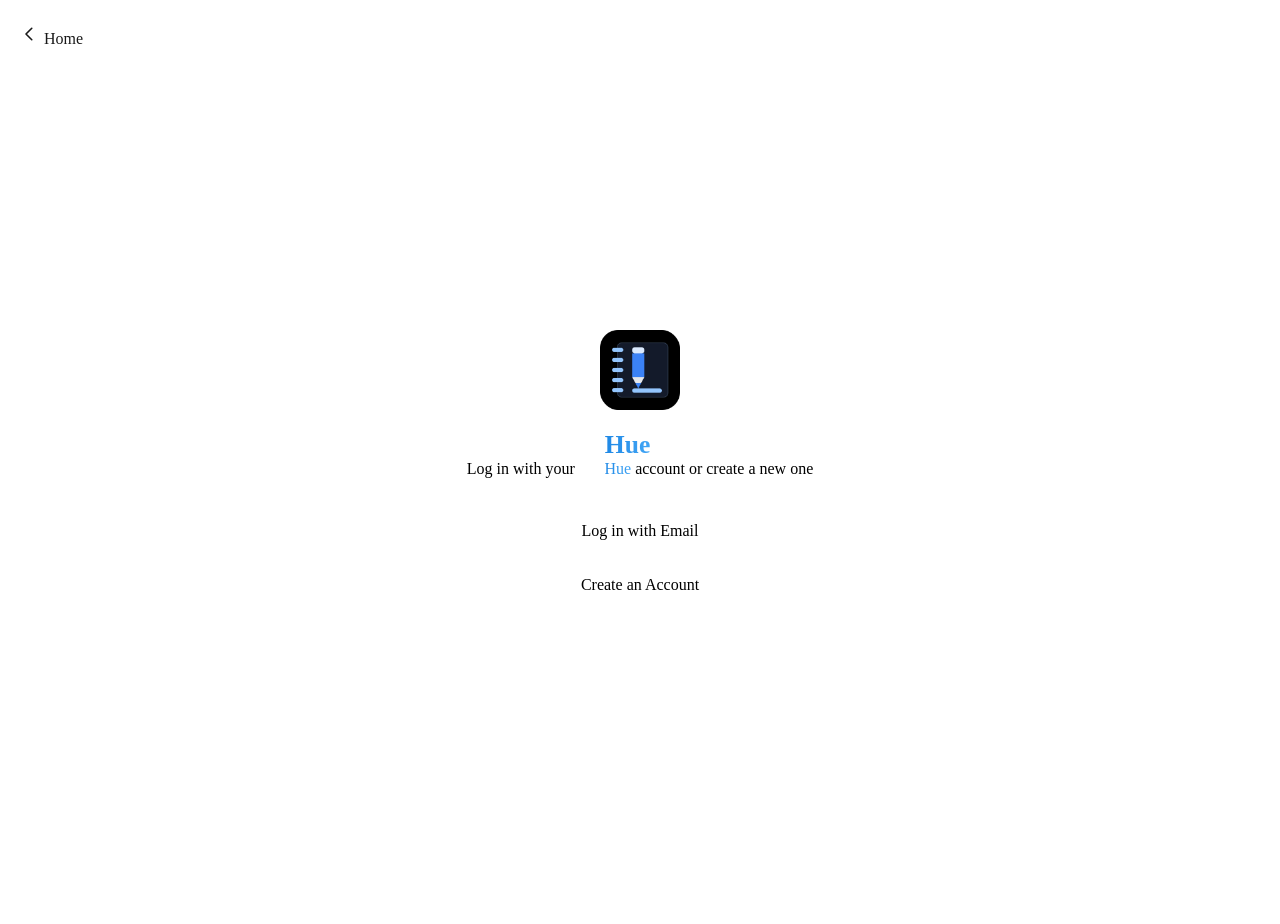
==== auth/index.html @ 6f5fc27a "first commit" ====
﻿<!doctype html>
<html lang="en">
  <head>
    <meta charset="UTF-8" />
    <meta name="viewport" content="width=device-width, initial-scale=1.0" />
    <title>Auth | LogHue</title>

    <!--CSS LINKS-->

    <!--SCYBUD UI-->
    <link rel="stylesheet" href="https://ui.scybud.com/css/variables.css" />
    <link rel="stylesheet" href="https://ui.scybud.com/css/typography.css" />
    <link rel="stylesheet" href="https://ui.scybud.com/css/animations.css" />

    <!--APP SPECIFIC CSS-->
    <link rel="stylesheet" href="../../css/base.css" />
    <link rel="stylesheet" href="https://app.loghue.com/css/component.css" />
    <link rel="stylesheet" href="https://app.loghue.com/css/utilities.css" />
    <link rel="stylesheet" href="https://app.loghue.com/css/pages.css" />
    <link rel="stylesheet" href="https://app.loghue.com/css/components/forms.css" />

    <!--FAVICONS-->
    <link
      rel="apple-touch-icon"
      sizes="180x180"
      href="../../assets/favicons/apple-touch-icon.png"
    />
    <link
      rel="icon"
      type="image/png"
      sizes="32x32"
      href="../../assets/favicons/favicon-32x32.png"
    />
    <link
      rel="icon"
      type="image/png"
      sizes="16x16"
      href="../../assets/favicons/favicon-16x16.png"
    />

    <style>
      main.main {
        display: flex;
        justify-content: center;
        align-items: center;
      }

      .authGateway {
        max-width: 460px;
        width: 100%;
        margin: 0 auto;
        padding: var(--space-md);
        text-align: center;
      }

      .authGateway .logo {
        width: 80px;
        border-radius: var(--radius-md);
        corner-shape: squircle;
        margin-bottom: 1rem;
      }

      .authGateway h1 {
        font-size: 1.6rem;
      }
      p {
        margin-bottom: 2rem;
      }
      .oauthContainer {
        display: flex;
        gap: var(--space-md);
      }
      .oauthBtn {
        color: var(--text-primary);
        width: 100%;
        padding: 0.75rem;
        border-radius: var(--radius-sm);
        border: 1px solid var(--border-primary);
        background: var(--surface-primary);
        margin-bottom: 0.75rem;
        display: flex;
        justify-content: center;
        align-items: center;
        gap: 0.5rem;
        cursor: pointer;
        transition: background 0.2s;
      }
      .oauthBtn:hover {
        background: var(--surface-secondary);
      }

      .oauthBtn .icon {
        display: inline-flex;
        align-items: center;
        justify-content: center;
      }

      .oauthBtn svg {
        width: 18px;
        height: 18px;
      }

      .primaryBtn {
        background: var(--active);
        margin-bottom: 0.75rem;
      }
      .secondaryBtn {
        background: var(--surface-secondary);
      }
      .primaryBtn,
      .secondaryBtn {
        width: 100%;
        display: block;
        padding: 0.75rem;
        color: var(--color-primary);
        border-radius: var(--radius-sm);
        cursor: pointer;
        transition: all 0.5 ease;
      }
      .primaryBtn:hover,
      .secondaryBtn:hover {
        text-decoration: none;
      }

      button {
        width: 100%;
        display: block;
        margin-top: 12px;
      }
      .divider {
        display: flex;
        align-items: center;
        margin: 1.5rem 0;
      }

      .divider span {
        padding: 0 0.5rem;
        color: var(--text-secondary);
      }

      .divider::before,
      .divider::after {
        content: "";
        flex: 1;
        height: 1px;
        background: var(--border-light);
      }
      .emailLogin:hover {
        background: var(--surface-secondary);
        border-color: var(--primary);
        color: var(--text-primary);
      }
      .form {
        margin: 50px var(--space-sm) 0;
        display: none;
        width: 100%;
        max-width: 600px;
      }
      .display {
        gap: 10px;
        display: flex;
      }
      .backBtn.show {
        display: block;
      }
      .backBtn {
        display: flex;
        align-items: center;
        justify-content: center;
        position: sticky;
        top: 30px;
        left: 20px;
        padding: 0 auto;
        display: none;
        width: fit-content;
        background: none;
        color: var(--link);
      }
      .backLink {
        position: sticky;
        top: 30px;
        left: 20px;
        padding: 0 auto;
        width: fit-content;
        background: none;
        color: var(--link);
        opacity: 0.9;
      }
    </style>
  </head>
  <body>
    <div id="modalContainer"></div>
    <!--ACTION MESSAGES-->
    <div id="actionsMessage"></div>
    <!--INFO DISPLAY-->
    <div id="infoDisplay"></div>

    <button type="button" class="btn backBtn btn-sm">
      <!-- Back Icon -->
      <svg
        width="20"
        height="20"
        viewBox="0 0 20 20"
        fill="none"
        xmlns="http://www.w3.org/2000/svg"
      >
        <path
          d="M11.75 4.25L6 10L11.75 15.75"
          stroke="currentColor"
          stroke-width="1.6"
          stroke-linecap="round"
          stroke-linejoin="round"
        />
      </svg>
      <span>Back</span>
    </button>

    <a href="/" class="backLink">
      <!-- Back Icon -->
      <svg
        width="20"
        height="20"
        viewBox="0 0 20 20"
        fill="none"
        xmlns="http://www.w3.org/2000/svg"
      >
        <path
          d="M11.75 4.25L6 10L11.75 15.75"
          stroke="currentColor"
          stroke-width="1.6"
          stroke-linecap="round"
          stroke-linejoin="round"
        />
      </svg>
      <span>Home</span></a
    >
    <main class="main">
      <!-- AUTH GATEWAY -->
      <div class="authGateway">
        <img
          src="/assets/images/loghue-notes-logo.png"
          class="logo"
          alt="LogHue Notes Logo"
        />

        <h1>
           <span class="logo">Log<span>Hue</span> Notes</span>
        </h1>
        <p class="text-muted">
          Log in with your <span style="font-size: inherit; font-weight: inherit;" class="logo">Log<span>Hue</span></span> account or create a new one
        </p>

        <a href="#login" class="primaryBtn emailLogin" id="emailLogin"
          >Log in with Email</a
        >
        <a
          href="#signup"
          class="secondaryBtn oauthBtn emailSignup"
          id="emailSignup"
          >Create an Account</a
        >
        <div style="display: none;" class="divider"><span>or</span></div>
        <div style="display: none;" class="oauthContainer">
          <!-- GOOGLE -->
          <button class="oauthBtn google" id="googleAuth">
            <span class="icon">
              <svg width="18" height="18" viewBox="0 0 48 48">
                <path
                  fill="#EA4335"
                  d="M24 9.5c3.54 0 6.71 1.23 9.21 3.64l6.85-6.85C35.9 2.38 30.47 0 24 0 14.62 0 6.51 5.38 2.56 13.22l7.98 6.19C12.43 13.02 17.74 9.5 24 9.5z"
                />
                <path
                  fill="#4285F4"
                  d="M46.5 24.5c0-1.57-.14-3.08-.41-4.5H24v9h12.85c-.56 2.85-2.2 5.26-4.7 6.88l7.27 5.64C43.79 37.52 46.5 31.47 46.5 24.5z"
                />
                <path
                  fill="#FBBC05"
                  d="M10.54 28.41c-.48-1.43-.75-2.95-.75-4.5s.27-3.07.75-4.5l-7.98-6.19C.92 16.07 0 19.94 0 24c0 4.06.92 7.93 2.56 11.28l7.98-6.19z"
                />
                <path
                  fill="#34A853"
                  d="M24 48c6.47 0 11.9-2.38 15.92-6.5l-7.27-5.64c-2.01 1.35-4.58 2.14-8.65 2.14-6.26 0-11.57-3.52-13.46-8.91l-7.98 6.19C6.51 42.62 14.62 48 24 48z"
                />
              </svg>
            </span>
          </button>

          <!-- MICROSOFT -->
          <button class="oauthBtn microsoft" id="microsoftAuth">
            <span class="icon">
              <svg width="18" height="18" viewBox="0 0 23 23">
                <rect width="10" height="10" fill="#F35325" />
                <rect x="12" width="10" height="10" fill="#81BC06" />
                <rect y="12" width="10" height="10" fill="#05A6F0" />
                <rect x="12" y="12" width="10" height="10" fill="#FFBA08" />
              </svg>
            </span>
          </button>

          <!-- GITHUB -->
          <button class="oauthBtn github" id="githubAuth">
            <span class="icon">
              <svg
                width="18"
                height="18"
                viewBox="0 0 24 24"
                fill="currentColor"
              >
                <path
                  d="M12 0.5C5.65 0.5 0.5 5.65 0.5 12c0 5.1 3.29 9.42 7.86 10.96.58.1.79-.25.79-.56v-2.1c-3.2.7-3.87-1.54-3.87-1.54-.53-1.34-1.3-1.7-1.3-1.7-1.06-.72.08-.71.08-.71 1.17.08 1.78 1.2 1.78 1.2 1.04 1.78 2.73 1.27 3.4.97.1-.76.41-1.27.75-1.56-2.55-.29-5.23-1.28-5.23-5.7 0-1.26.45-2.3 1.2-3.11-.12-.3-.52-1.52.11-3.17 0 0 .97-.31 3.18 1.19a11.1 11.1 0 0 1 5.8 0c2.2-1.5 3.17-1.19 3.17-1.19.63 1.65.23 2.87.11 3.17.75.81 1.2 1.85 1.2 3.11 0 4.43-2.69 5.41-5.25 5.69.42.36.8 1.08.8 2.18v3.23c0 .31.21.67.8.56A10.99 10.99 0 0 0 23.5 12C23.5 5.65 18.35.5 12 .5z"
                />
              </svg>
            </span>
          </button>
        </div>
      </div>

      <!--LOGIN FORM-->
      <form class="form" id="loginForm">
        <h2>Login with <span class="logo">Log<span>Hue</span></h2>
        <label for="userLoginEmailInput">Email</label>
        <input
          type="email"
          name="userLoginEmailInput"
          id="userLoginEmailInput"
          class="inputField"
          placeholder="e.g. example@gmail.com"
        />
        <label for="userLoginPasswordInput">Password</label>
        <input
          type="password"
          name="userLoginPasswordInput"
          id="userLoginPasswordInput"
          class="inputField"
          placeholder="Your account password"
        />
        <button class="btn" id="loginBtn" type="submit">Login</button>
        <a href="auth/passwordReset">Forgot password?</a>
      </form>

      <!--SIGNUP FORM-->
      <form class="form" id="signupForm">
        <h2>Signup to <span class="logo">Log<span>Hue</span></h2>
        <label for="userSignupNameInput">Username</label>
        <input
          type="text"
          name="userSignupNameInput"
          id="userSignupNameInput"
          class="inputField"
          placeholder="e.g. Abdulroqib Oladipo"
        />
        <label for="userSignupEmailInput">Email</label>
        <input
          type="email"
          name="userSignupEmailInput"
          id="userSignupEmailInput"
          class="inputField"
          placeholder="e.g. example@gmail.com"
        />
        <label for="userSignupPasswordInput">Password</label>
        <input
          type="password"
          name="userSignupPasswordInput"
          id="userSignupPasswordInput"
          class="inputField"
          placeholder="Create a password for your account"
        />
        <label for="userSignupConfirmPasswordInput">Confirm Password</label>
        <input
          type="password"
          name="userSignupConfirmPasswordInput"
          id="userSignupConfirmPasswordInput"
          class="inputField"
          placeholder="Confirm your password"
        />
        <button class="btn" id="signupBtn" type="submit">Signup</button>
      </form>
    </main>

    <script>
      const backBtn = document.querySelector(".backBtn");
      const backLink = document.querySelector(".backLink");

      backBtn.addEventListener("click", () => {
        window.location.reload();
      });
      const authGatewayContainer = document.querySelector(".authGateway");
      const loginForm = document.getElementById("loginForm");
      const SignupForm = document.getElementById("signupForm");

      const emailLoginBtn = document.querySelectorAll(".emailLogin");
      const emailSignupBtn = document.querySelectorAll(".emailSignup");

      function hideConatiner(
        hideCont1,
        hideCont2,
        showCont,
        showBtn,
        hideLink,
      ) {
        hideCont1.classList.add("hide");
        hideCont2.classList.add("hide");
        hideLink.classList.add("hide");
        showCont.classList.add("display");
        showBtn.classList.add("show");
      }

      emailLoginBtn.forEach((btn) => {
        btn.addEventListener("click", () => {
          hideConatiner(
            authGatewayContainer,
            SignupForm,
            loginForm,
            backBtn,
            backLink,
          );
        });
      });

      emailSignupBtn.forEach((btn) => {
        btn.addEventListener("click", () => {
          hideConatiner(
            authGatewayContainer,
            loginForm,
            SignupForm,
            backBtn,
            backLink,
          );
        });
      });
    </script>
    <script type="module" src="../js/auth/auth.js"></script>
  </body>
</html>
---- css/base.css ----
/*IMPORT FORM*/
@import url("https://fonts.googleapis.com/css2?family=Inter:wght@300;400;500;600;700&display=swap");

/*RESET*/
* {
  margin: 0;
  padding: 0;
  box-sizing: border-box;
}

/*HTML AND BODY*/
html,
body {
    margin: 0;
  padding: 0;
  max-width: 100%;
  width: 100%;
  min-height: 100dvh;
  max-height: none;
  background: var(--bg-primary);
  color: var(--text-primary);
}

/*MAIN*/
.main {
   height: 100dvh;
   padding: var(--space-lg) var(--space-sm);
}

/*VARIABLES*/

/*DEFAULT THEME*/
:root {
--primary: #1565C0; 
  --primary-light: #1976D2;
  
  --brightness: 60%;

  --secondary: #334155;
  --secondary-light: #475569; 
  --card-bg: #111;

--accent: #f59e0b;
--accent-hover: #d97706;

  --gradient: linear-gradient(to right, #1e88e5, #42a5f5);

  --danger: #ff1919;
    --border: #333;

  --notif-bg-unread: #1e3a5f; /* dark blue for unread */
  --notif-bg-read: #2c2c2c; /* dark background for read */
  --notif-text: #eee;
  --notif-border: #444;
  
--active-color: #fefefe;

  --tag: #130404;
--tag-text: #cfcfcf;

  --chevron-color: #c5c5c5;

  --brand-h: 17;
  --brand-s: 70%;
  --brand-l: 50%;

  --brand: hsl(var(--brand-h), var(--brand-s), var(--brand-l));
  --brand-hover: hsl(var(--brand-h), var(--brand-s), 50%);
  --brand-soft: hsl(var(--brand-h), var(--brand-s), 90%);

}

/*COMPACT INTERFACE DENSITY*/
:root[data-density="compact"] {
  --space-xs: 2px;
  --space-sm: 4px;
  --space-md: 8px;
  --space-lg: 12px;
  --space-xl: 16px;
}

/*Smooth text rendering*/
body {
  -webkit-font-smoothing: antialiased;
  -moz-osx-font-smoothing: grayscale;
}

/*TYPOGRAPHY*/
h1,
h2,
h3,
h4,
h5,
h6,
.statsName {
  font-weight: 600;
  color: var(--text-primary);
}
h2 {
  text-align: center;
}
p {
  margin-bottom: var(--space-md);
}
a {
  color: var(--link);
  text-decoration: none;
}
a:hover {
    color: var(--accent);
  text-decoration: underline;
}
.logo {
  font-weight: 700;
  font-size: 1.6rem;
  color: #fff;
}
a .logo:hover {
  text-decoration: none;
}
.logo span {
  background: var(--gradient);
  background-clip: text;
  color: transparent;
}
.emptyStateImg {
  width: 100%;
  max-width: 500px;
  height: 100%;
  margin: 0 auto;
  display: block;
  border-radius: var(--radius-sm);
}

/* CHROME, EDGE, SAFARI */
*::-webkit-scrollbar {
  width: var(--space-sm);
  height: var(--space-sm);
}

.mainContent::-webkit-scrollbar-track {
  background: var(--card-bg);
  border-radius: var(--radius-sm);
}

*::-webkit-scrollbar-thumb {
  background: #393838;
  border-radius: var(--radius-sm);
  border: 2px solid var(--card-bg);
}

.mainContent::-webkit-scrollbar-thumb:hover {
  background: #555; /* slightly brighter primary */
}

.contentHeader {
  white-space: nowrap;
  backdrop-filter: var(--filter);
  display: flex;
  justify-content: space-between;
  align-items: center;
  width: 100%;
  position: sticky;
  top: 0;
  z-index: 1;
  height: var(--header-height);
  margin-bottom: var(--space-md);
  padding: var(--space-xs) calc(var(--space-md) - 4px);
  overflow-x: auto;
}
/* CHROME, EDGE, SAFARI */
.contentHeader::-webkit-scrollbar {
  width: 2px;
  height: 2px;
}

.contentHeader::-webkit-scrollbar-track {
  background: var(--main-bg);
  border-radius: var(--radius-sm);
}

.contentHeader::-webkit-scrollbar-thumb {
  background: var(--bg);
  opacity: 0.1;
  border-radius: var(--radius-sm);
  border: 1px solid var(--card-bg);
}

.contentHeader::-webkit-scrollbar-thumb:hover {
  background: #0393d626; /* slightly brighter primary */
}

#logoutBtn {
  position: fixed ;
  top: var(--space-sm);
  right: var(--space-sm);
  height: fit-content;
  bottom: auto;
  background: var(--surface-primary);
  padding: var(--space-xs);
  border: none;
color: var(--text-primary);
border-radius: var(--radius-sm);
cursor: pointer;
transition: color 0.5s ease;
}
#logoutBtn:hover {
  color: var(--danger);
}
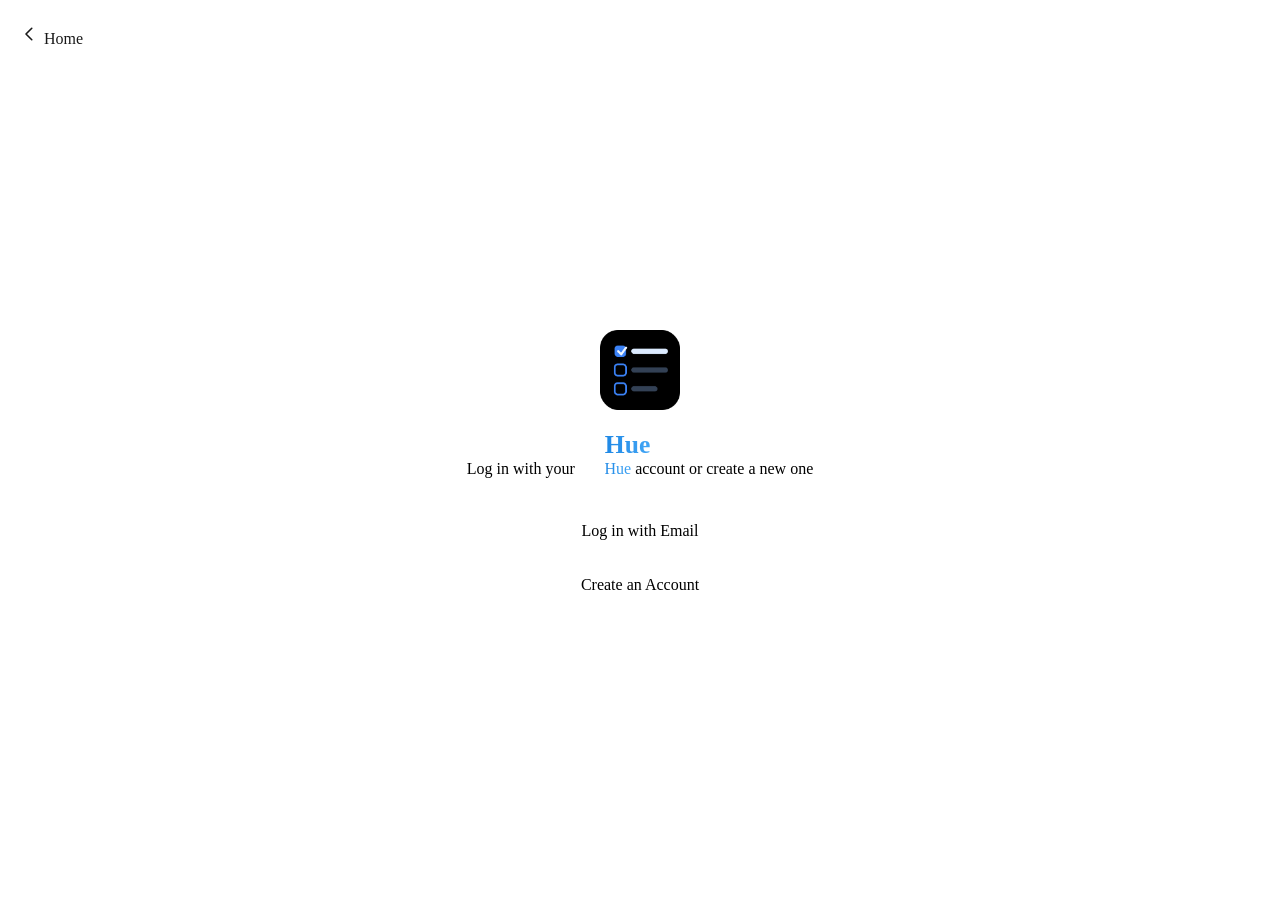
==== commit e5ed9668: "Update favicons and logo; change app name to LogHue Tasks" ====
--- a/auth/index.html
+++ b/auth/index.html
@@ -238,13 +238,13 @@
       <!-- AUTH GATEWAY -->
       <div class="authGateway">
         <img
-          src="/assets/images/loghue-notes-logo.png"
+          src="/assets/images/loghue-tasks-logo.png"
           class="logo"
-          alt="LogHue Notes Logo"
+          alt="LogHue tasks Logo"
         />
 
         <h1>
-           <span class="logo">Log<span>Hue</span> Notes</span>
+           <span class="logo">Log<span>Hue</span> Tasks</span>
         </h1>
         <p class="text-muted">
           Log in with your <span style="font-size: inherit; font-weight: inherit;" class="logo">Log<span>Hue</span></span> account or create a new one
--- a/css/base.css
+++ b/css/base.css
@@ -24,7 +24,9 @@
 /*MAIN*/
 .main {
    height: 100dvh;
-   padding: var(--space-lg) var(--space-sm);
+   max-width: 1000px;
+   margin: auto;
+   padding: 0 var(--space-sm) var(--space-lg);
 }
 
 /*VARIABLES*/
